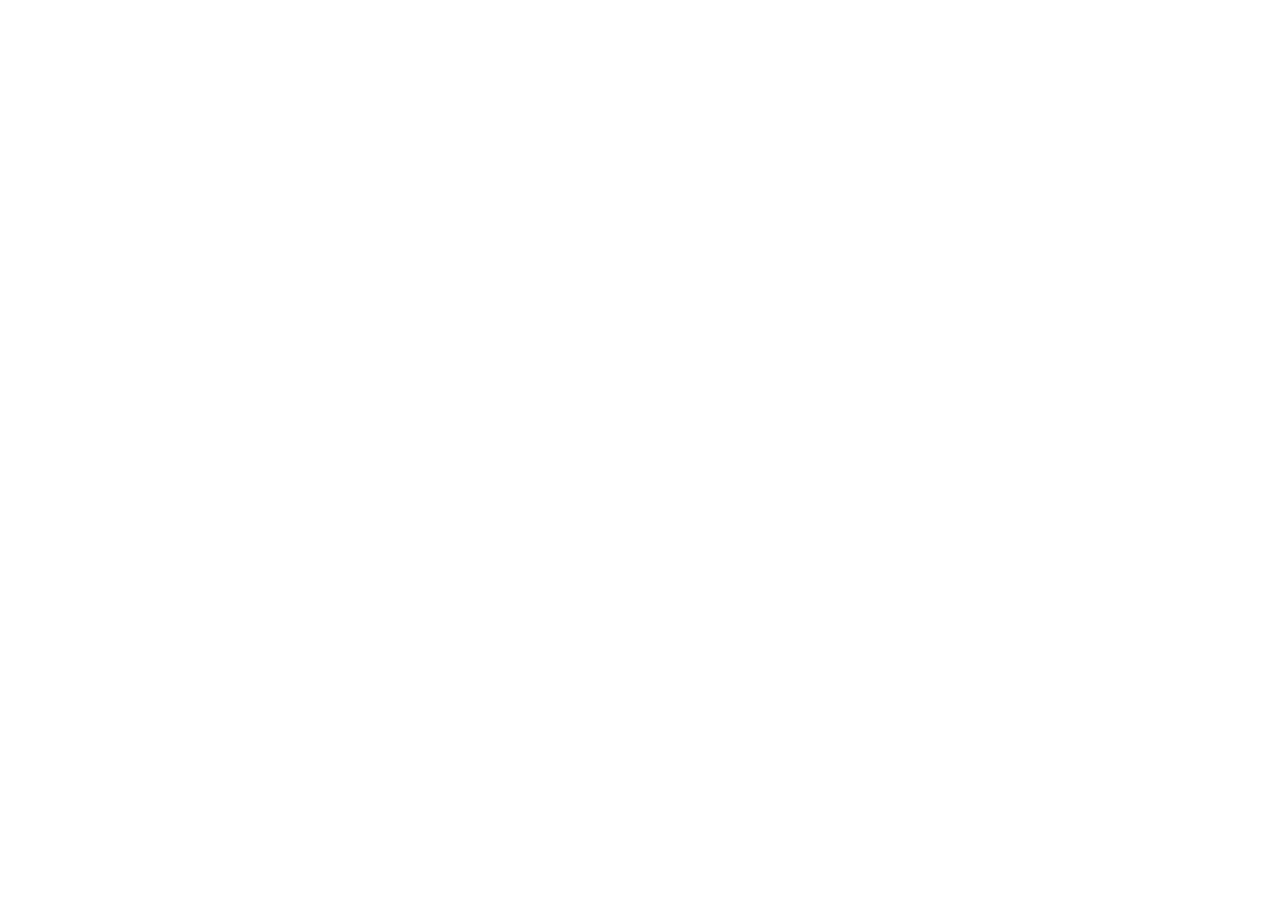
==== Project 4/index.html @ 25367e8c "Initial Commit" ====
<!doctype html>
<html lang="en">
  <head>
    <meta charset="UTF-8" />
    <meta content="viewport" witdh="device-width, initial-scale=1.0" />
    <link rel="stylesheet" href="style.css" />
    <title>Project 4</title>
  </head>
  <body>

    
  </body>
</html>
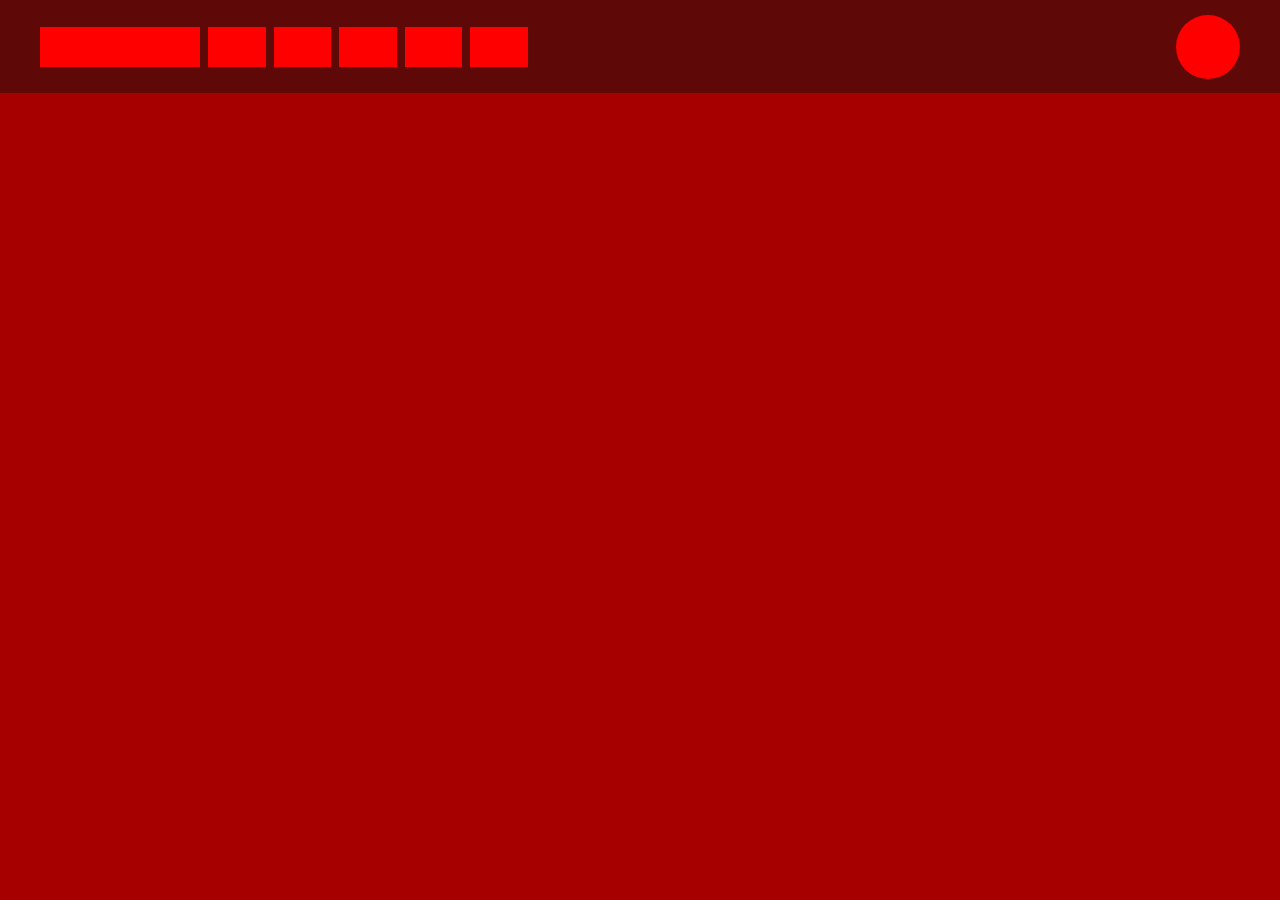
==== commit b1673a7d: "Code Correcting" ====
--- a/Project 4/index.html
+++ b/Project 4/index.html
@@ -2,12 +2,25 @@
 <html lang="en">
   <head>
     <meta charset="UTF-8" />
-    <meta content="viewport" witdh="device-width, initial-scale=1.0" />
+    <meta name="viewport" content="width=device-width, initial-scale=1.0">
     <link rel="stylesheet" href="style.css" />
-    <title>Project 4</title>
+    <title>Project 4 Color Hero Section</title>
   </head>
   <body>
 
-    
+    <nav>
+      <section class="container navigation">
+        <div class="left-nav">
+          <div class="logo"></div>
+          <div class="link"></div>
+          <div class="link"></div>
+          <div class="link"></div>
+          <div class="link"></div>
+          <div class="link"></div>
+        </div>
+       <div class="user"></div>
+      </section>
+    </nav>
+
   </body>
 </html>
--- a/Project 4/style.css
+++ b/Project 4/style.css
@@ -0,0 +1,76 @@
+* {
+  margin: 0;
+  padding: 0;
+  box-sizing: border-box;
+}
+
+:root {
+  --body:  #A70000;
+  --nav:  #5E0808;
+  --red: #FF0000;
+}
+
+body {
+  background-color:  var(--body);
+}
+
+
+.container {
+  max-width: 1200px;
+  margin: 0 auto;
+}
+
+
+nav {
+  background-color: var(--nav); 
+}
+
+.navigation {
+  display: flex;
+  justify-content: space-between;
+  align-items: center;
+  min-height: 93px;
+}
+
+.left-nav {
+  display: flex;
+  max-width: 488px;
+  width: 100%;
+  height: 40px;
+  gap: 8px;
+}
+
+.logo {
+  background-color: var(--red);
+   height: 40px;
+   width: 100%;
+   min-width: 160px;
+}
+
+.link {
+  background-color: var(--red);
+  height: 40px;
+  width: 100%;
+}
+
+.user {
+  background-color: var(--red);
+   height: 64px;
+   width: 64px;
+   border-radius: 50%;
+}
+
+
+
+@media screen and (width > 1200px) {
+  
+}
+
+@media screen and (width < 1200px) and (width> 450px) {
+  
+}
+
+
+@media screen and (width < 410px) {
+  
+}
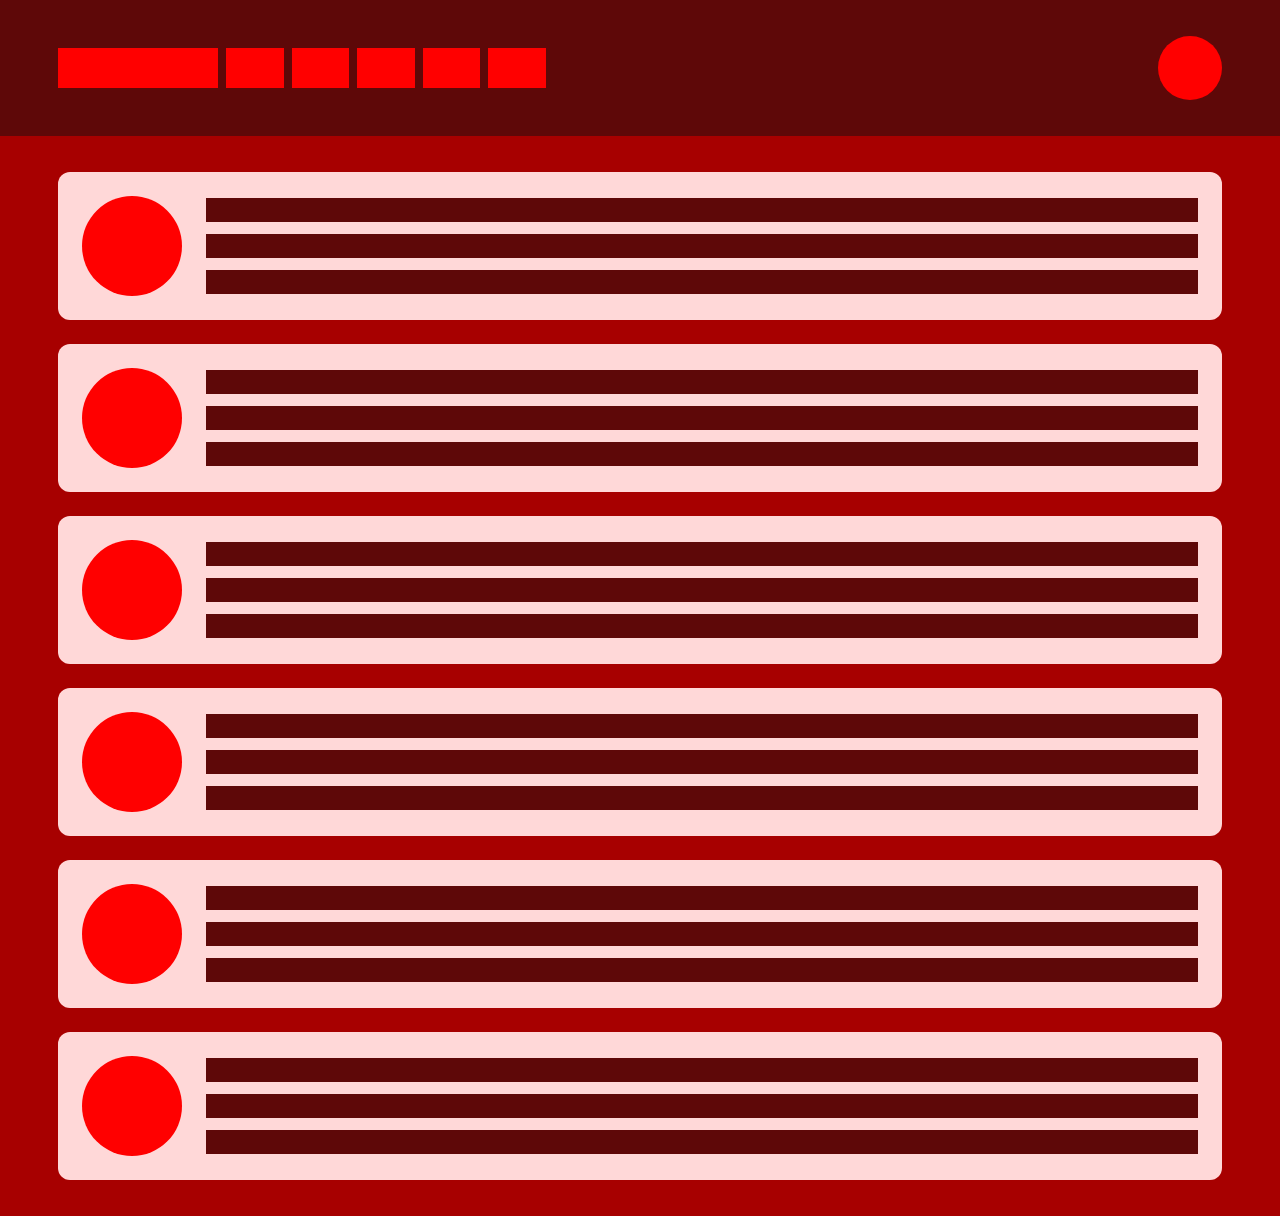
==== commit 20d7faac: "Layout Refined" ====
--- a/Project 4/index.html
+++ b/Project 4/index.html
@@ -7,7 +7,6 @@
     <title>Project 4 Color Hero Section</title>
   </head>
   <body>
-
     <nav>
       <section class="container navigation">
         <div class="left-nav">
@@ -21,6 +20,79 @@
        <div class="user"></div>
       </section>
     </nav>
+      <main class=" card-container">
+        <div class="card">
+           <div>
+             <div class="circle"></div>
+           </div>
+          
+           <div class="line-container">
+               <div class="line"></div>
+               <div class="line"></div>
+               <div class="line"></div>
+           </div>
+        </div>
 
+          <div class="card">
+           <div>
+             <div class="circle"></div>
+           </div>
+          
+           <div class="line-container">
+               <div class="line"></div>
+               <div class="line"></div>
+               <div class="line"></div>
+           </div>
+        </div>
+
+        <div class="card">
+           <div>
+             <div class="circle"></div>
+           </div>
+          
+           <div class="line-container">
+               <div class="line"></div>
+               <div class="line"></div>
+               <div class="line"></div>
+           </div>
+        </div>
+
+        <div class="card">
+           <div>
+             <div class="circle"></div>
+           </div>
+          
+           <div class="line-container">
+               <div class="line"></div>
+               <div class="line"></div>
+               <div class="line"></div>
+           </div>
+        </div>
+
+        <div class="card">
+           <div>
+             <div class="circle"></div>
+           </div>
+          
+           <div class="line-container">
+               <div class="line"></div>
+               <div class="line"></div>
+               <div class="line"></div>
+           </div>
+        </div>
+
+        <div class="card">
+           <div>
+             <div class="circle"></div>
+           </div>
+          
+           <div class="line-container">
+               <div class="line"></div>
+               <div class="line"></div>
+               <div class="line"></div>
+           </div>
+        </div>
+
+      </main>
   </body>
 </html>
--- a/Project 4/style.css
+++ b/Project 4/style.css
@@ -6,8 +6,9 @@
 
 :root {
   --body:  #A70000;
-  --nav:  #5E0808;
+  --brown:  #5E0808;
   --red: #FF0000;
+  --card: #FFD8D8;
 }
 
 body {
@@ -18,11 +19,12 @@
 .container {
   max-width: 1200px;
   margin: 0 auto;
+  padding: 36px 18px;
 }
 
 
 nav {
-  background-color: var(--nav); 
+  background-color: var(--brown); 
 }
 
 .navigation {
@@ -60,6 +62,60 @@
    border-radius: 50%;
 }
 
+/* --Card Styling-- */
+
+.card-container {
+  max-width: 1200px;
+  margin: 0 auto;
+  padding: 36px 18px;
+  display: flex;
+  flex-direction: column;
+  gap: 24px;
+}
+
+.circle {
+  background-color: var(--red);
+  height: 100px;
+  width: 100px;
+  border-radius: 50%;
+}
+
+
+
+
+.card {
+  padding: 24px;
+  display: flex;
+  gap: 24px;
+  border-radius: 12px;
+  min-height: 148px;
+  background-color: var(--card);
+  align-items: center;
+  justify-content: center;
+}
+
+.line-container {
+  display: flex;
+  /* align-items: center; */
+  /* justify-content: center; */
+  flex-direction: column;
+  gap: 12px;
+  width: 100%;
+}
+
+.line {
+  background-color: var(--brown);
+  width: 100%;
+  height: 24px;
+}
+
+
+
+
+
+
+
+
 
 
 @media screen and (width > 1200px) {
@@ -67,10 +123,43 @@
 }
 
 @media screen and (width < 1200px) and (width> 450px) {
-  
+
 }
 
 
-@media screen and (width < 410px) {
-  
-}
+@media screen and (width < 600px) {
+  .logo {
+    height: 40px;
+    min-width: 70px;
+  }
+
+  .link {
+    min-width: 35px;
+    height: 40px;
+  }
+
+  .user {
+    height: 47px;
+    min-width: 47px;
+    margin-left: 5px;
+    border-radius: 47px;
+  }
+
+  .left-nav {
+    max-width: 266px;
+  }
+
+  .circle {
+   height: 75px;
+   width: 75px; 
+  }
+
+
+  .card {
+    padding: 14px;
+  }
+
+  .line {
+    height: 15px;
+  }
+} 
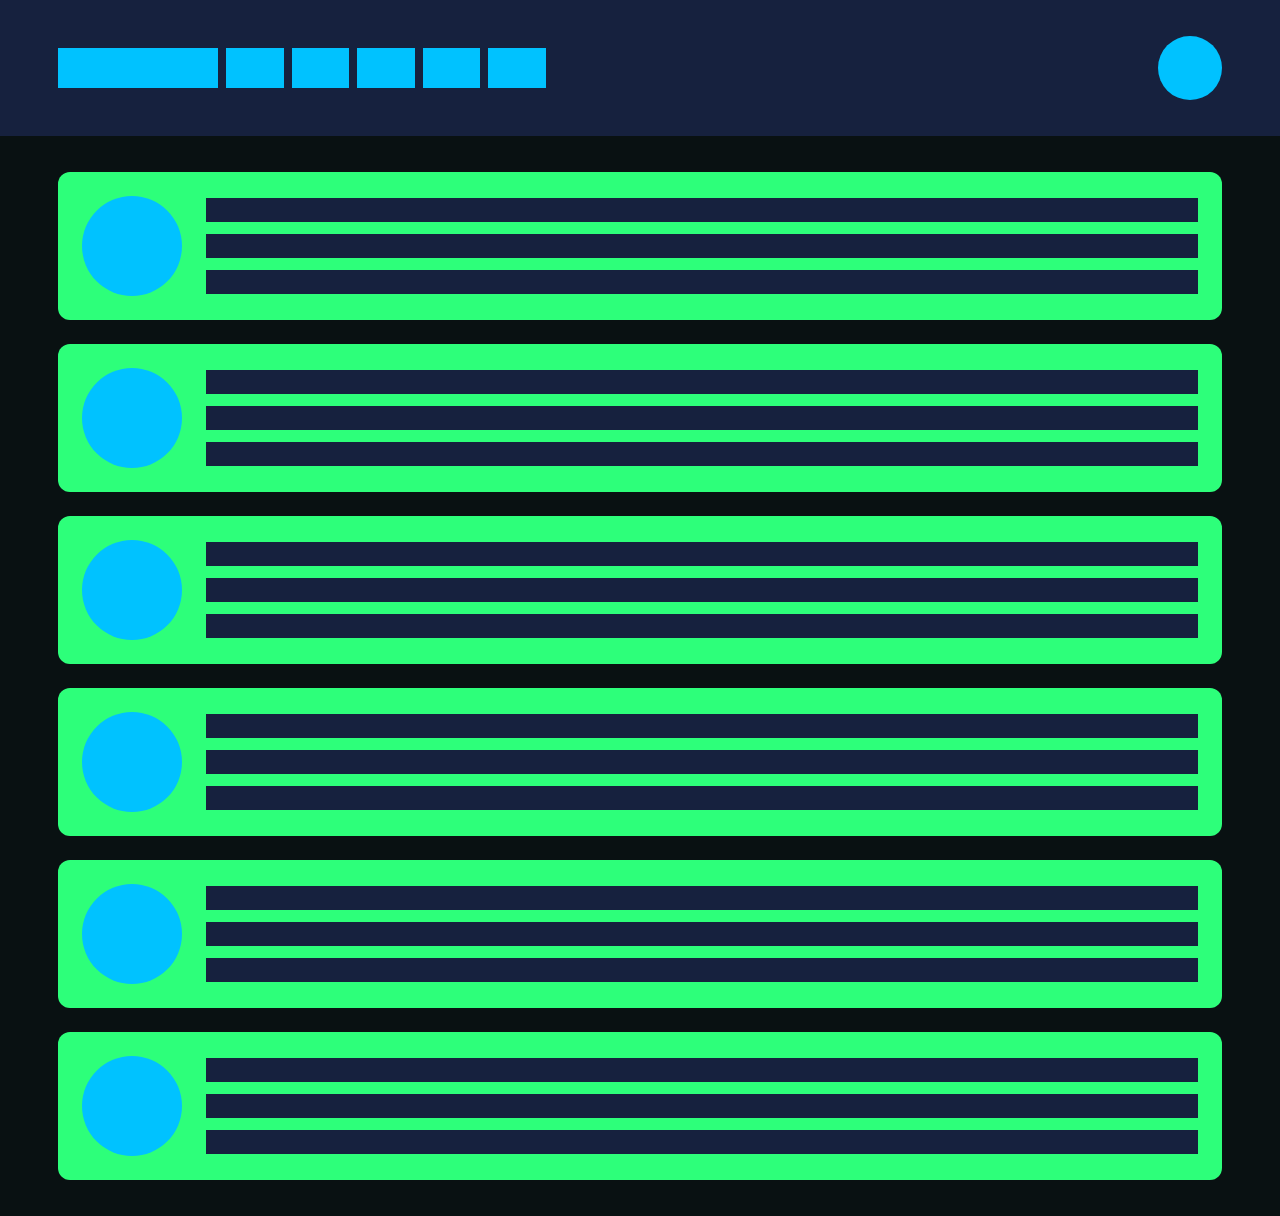
==== commit 7cd317ca: "Project Completed" ====
--- a/Project 4/index.html
+++ b/Project 4/index.html
@@ -2,9 +2,9 @@
 <html lang="en">
   <head>
     <meta charset="UTF-8" />
-    <meta name="viewport" content="width=device-width, initial-scale=1.0">
+    <meta name="viewport" content="width=device-width, initial-scale=1.0" />
     <link rel="stylesheet" href="style.css" />
-    <title>Project 4 Color Hero Section</title>
+    <title>Project 4-Color Hero Section</title>
   </head>
   <body>
     <nav>
@@ -17,82 +17,81 @@
           <div class="link"></div>
           <div class="link"></div>
         </div>
-       <div class="user"></div>
+        <div class="user"></div>
       </section>
     </nav>
-      <main class=" card-container">
-        <div class="card">
-           <div>
-             <div class="circle"></div>
-           </div>
-          
-           <div class="line-container">
-               <div class="line"></div>
-               <div class="line"></div>
-               <div class="line"></div>
-           </div>
+    <main class="card-container">
+      <div class="card">
+        <div>
+          <div class="circle"></div>
         </div>
 
-          <div class="card">
-           <div>
-             <div class="circle"></div>
-           </div>
-          
-           <div class="line-container">
-               <div class="line"></div>
-               <div class="line"></div>
-               <div class="line"></div>
-           </div>
+        <div class="line-container">
+          <div class="line"></div>
+          <div class="line"></div>
+          <div class="line"></div>
+        </div>
+      </div>
+
+      <div class="card">
+        <div>
+          <div class="circle"></div>
         </div>
 
-        <div class="card">
-           <div>
-             <div class="circle"></div>
-           </div>
-          
-           <div class="line-container">
-               <div class="line"></div>
-               <div class="line"></div>
-               <div class="line"></div>
-           </div>
+        <div class="line-container">
+          <div class="line"></div>
+          <div class="line"></div>
+          <div class="line"></div>
+        </div>
+      </div>
+
+      <div class="card">
+        <div>
+          <div class="circle"></div>
         </div>
 
-        <div class="card">
-           <div>
-             <div class="circle"></div>
-           </div>
-          
-           <div class="line-container">
-               <div class="line"></div>
-               <div class="line"></div>
-               <div class="line"></div>
-           </div>
+        <div class="line-container">
+          <div class="line"></div>
+          <div class="line"></div>
+          <div class="line"></div>
+        </div>
+      </div>
+
+      <div class="card">
+        <div>
+          <div class="circle"></div>
         </div>
 
-        <div class="card">
-           <div>
-             <div class="circle"></div>
-           </div>
-          
-           <div class="line-container">
-               <div class="line"></div>
-               <div class="line"></div>
-               <div class="line"></div>
-           </div>
+        <div class="line-container">
+          <div class="line"></div>
+          <div class="line"></div>
+          <div class="line"></div>
+        </div>
+      </div>
+
+      <div class="card">
+        <div>
+          <div class="circle"></div>
         </div>
 
-        <div class="card">
-           <div>
-             <div class="circle"></div>
-           </div>
-          
-           <div class="line-container">
-               <div class="line"></div>
-               <div class="line"></div>
-               <div class="line"></div>
-           </div>
+        <div class="line-container">
+          <div class="line"></div>
+          <div class="line"></div>
+          <div class="line"></div>
+        </div>
+      </div>
+
+      <div class="card">
+        <div>
+          <div class="circle"></div>
         </div>
 
-      </main>
+        <div class="line-container">
+          <div class="line"></div>
+          <div class="line"></div>
+          <div class="line"></div>
+        </div>
+      </div>
+    </main>
   </body>
 </html>
--- a/Project 4/style.css
+++ b/Project 4/style.css
@@ -5,10 +5,10 @@
 }
 
 :root {
-  --body:  #A70000;
-  --brown:  #5E0808;
-  --red: #FF0000;
-  --card: #FFD8D8;
+  --body:  #01090af6;
+  --brown:  #16213E;
+  --red: #00C2FF;
+  --card: #2DFF7A;
 }
 
 body {
@@ -96,8 +96,6 @@
 
 .line-container {
   display: flex;
-  /* align-items: center; */
-  /* justify-content: center; */
   flex-direction: column;
   gap: 12px;
   width: 100%;
@@ -109,22 +107,6 @@
   height: 24px;
 }
 
-
-
-
-
-
-
-
-
-
-@media screen and (width > 1200px) {
-  
-}
-
-@media screen and (width < 1200px) and (width> 450px) {
-
-}
 
 
 @media screen and (width < 600px) {
@@ -139,8 +121,8 @@
   }
 
   .user {
-    height: 47px;
-    min-width: 47px;
+    height: 46px;
+    min-width: 46px;
     margin-left: 5px;
     border-radius: 47px;
   }
